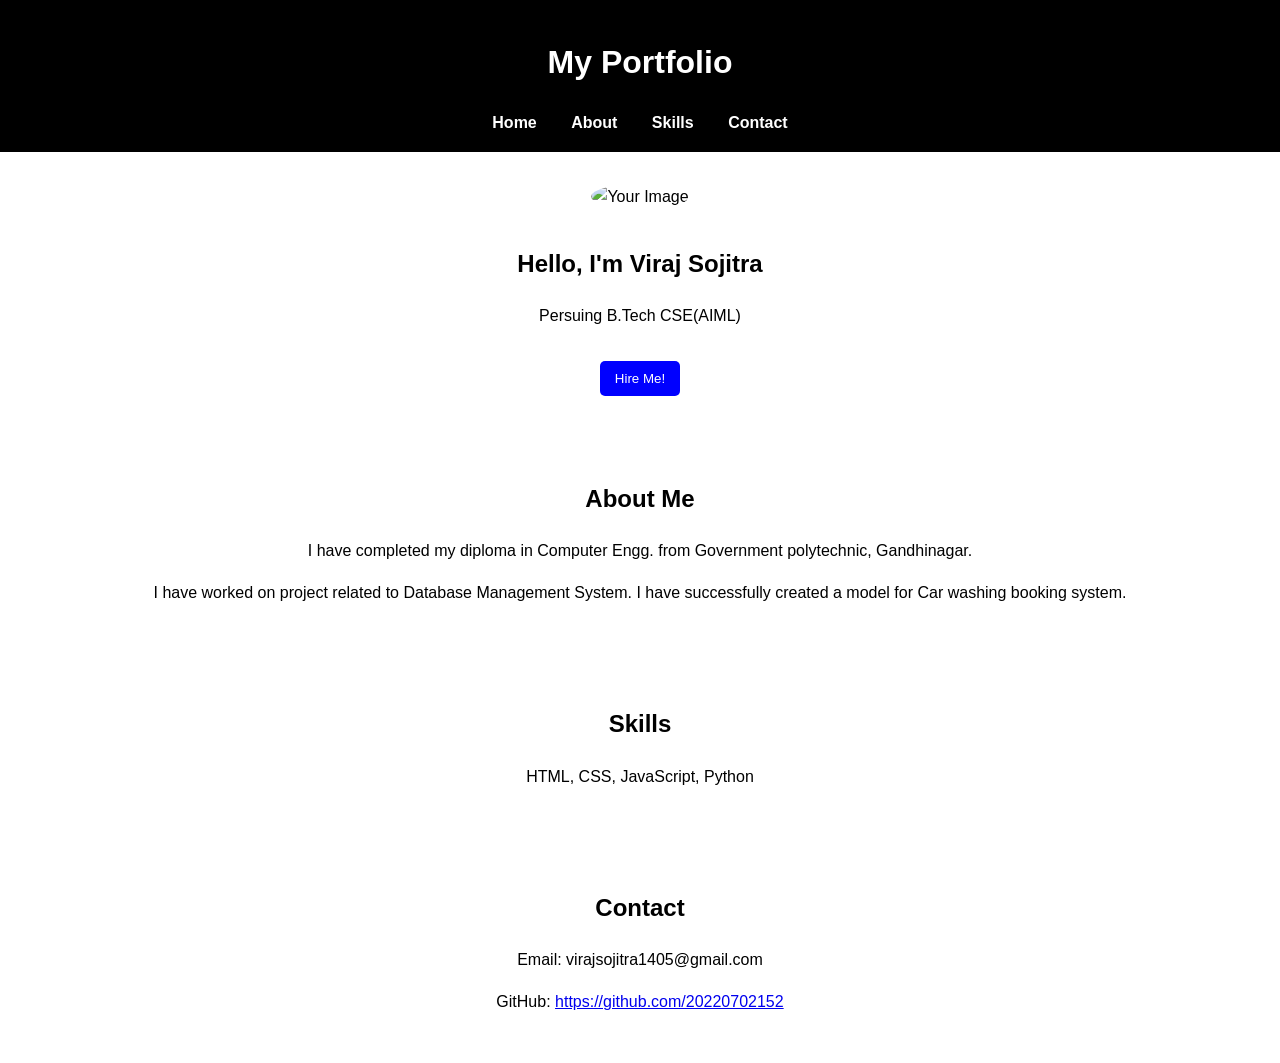
==== index.html @ 47a43fc9 "Update and rename potfolio.html to index.html" ====
<!DOCTYPE html>
<html>
<head>
    <title>My Portfolio</title>
    <link rel="stylesheet" href="style.css">
</head>
<body>
    <header>
        <h1>My Portfolio</h1>
        <nav>
            <a href="#home">Home</a>
            <a href="#about">About</a>
            <a href="#skills">Skills</a>
            <a href="#contact">Contact</a>
        </nav>
    </header>

    <section id="home">
        <img src="C://Users/Viraj/Downloads/WhatsApp-Image-2021-01-12-at-10.29.26-AM.jpg" alt="Your Image" class="profile-image">
        <h2>Hello, I'm Viraj Sojitra</h2>
        <p>Persuing B.Tech CSE(AIML)</p>
        <button class="hire-me">Hire Me!</button>
    </section>

    <section id="about">
        <h2>About Me</h2>
        <p>I have completed my diploma in Computer Engg. from Government polytechnic, Gandhinagar.</p>
        <p>I have worked on project related to Database Management System. I have successfully created a model
            for Car washing booking system.
        </p>
    </section>

    <section id="skills">
        <h2>Skills</h2>
        <p>HTML, CSS, JavaScript, Python</p>
    </section>

    <section id="contact">
        <h2>Contact</h2>
        <p>Email: virajsojitra1405@gmail.com</p>
        <p>GitHub: <a href="https://github.com/20220702152" target="_blank">https://github.com/20220702152</a></p>
    </section>
</body>
</html>
---- style.css ----
/* General Styles */
body {
    font-family: Arial, sans-serif;
    margin: 0;
    padding: 0;
    line-height: 1.6;
}

header {
    background: black;
    color: white;
    padding: 1rem;
    text-align: center;
}

header nav a {
    margin: 0 15px;
    color: white;
    text-decoration: none;
    font-weight: bold;
}

section {
    padding: 2rem;
    text-align: center;
}

.profile-image {
    width: 100px;
    height: 100px;
    border-radius: 50%;
    margin-bottom: 1rem;
}

.hire-me {
    background: blue;
    color: white;
    padding: 10px 15px;
    border: none;
    border-radius: 5px;
    cursor: pointer;
    margin-top: 1rem;
}

.hire-me:hover {
    background: darkblue;
}
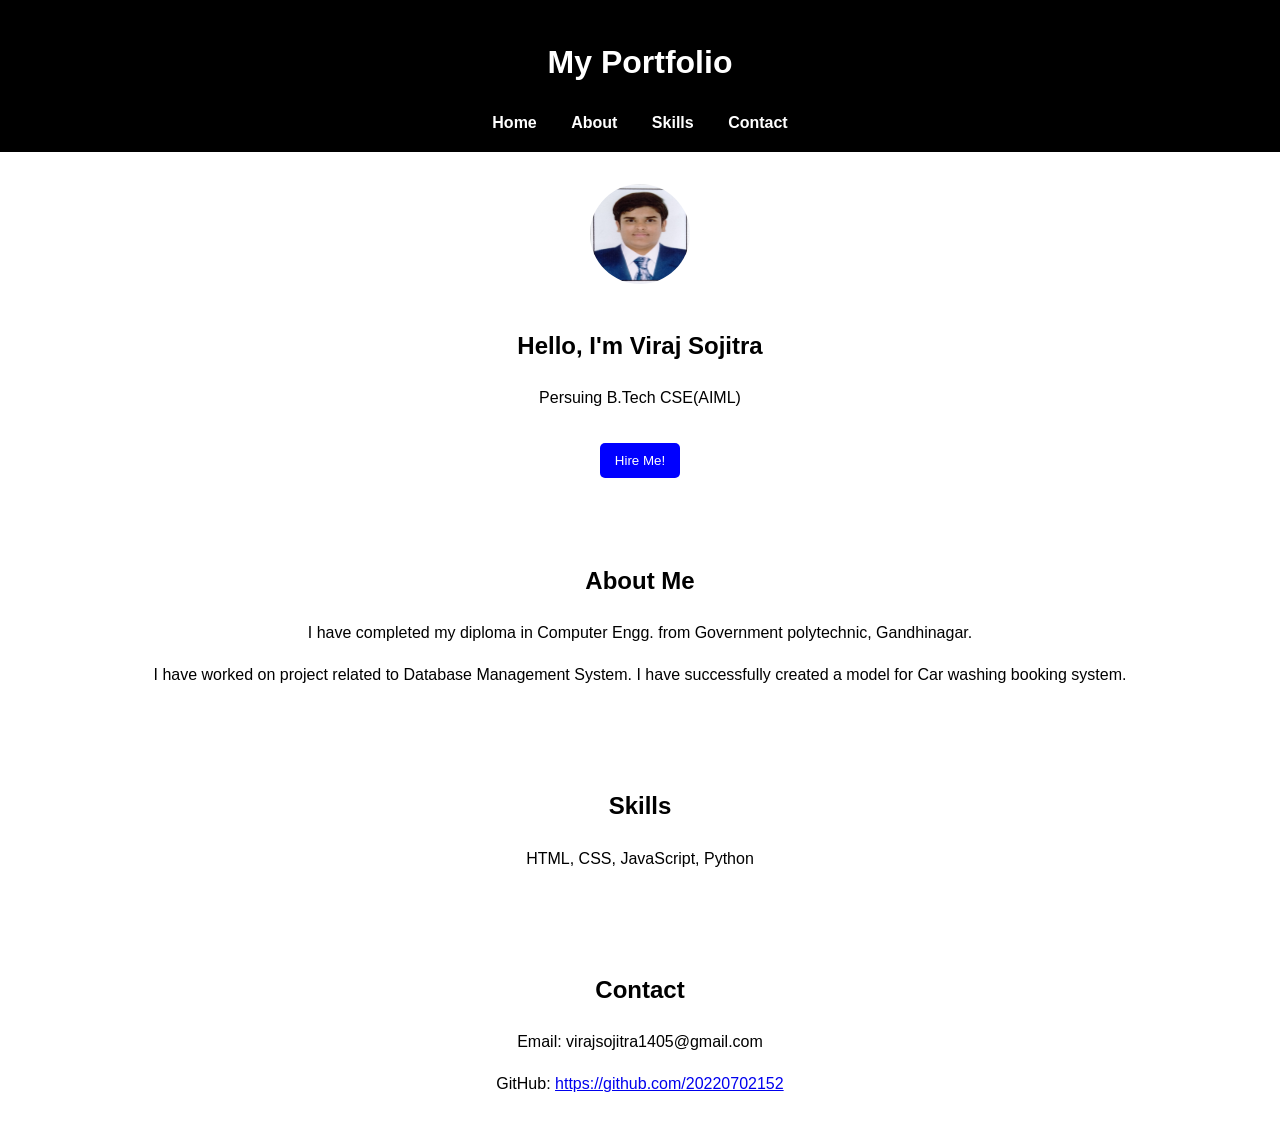
==== commit 623cf7a2: "Update index.html" ====
--- a/index.html
+++ b/index.html
@@ -16,7 +16,7 @@
     </header>
 
     <section id="home">
-        <img src="C://Users/Viraj/Downloads/WhatsApp-Image-2021-01-12-at-10.29.26-AM.jpg" alt="Your Image" class="profile-image">
+        <img src="WhatsApp-Image-2021-01-12-at-10.29.26-AM.jpg" alt="Your Image" class="profile-image">
         <h2>Hello, I'm Viraj Sojitra</h2>
         <p>Persuing B.Tech CSE(AIML)</p>
         <button class="hire-me">Hire Me!</button>
--- a/style.css
+++ b/style.css
@@ -1,4 +1,3 @@
-/* General Styles */
 body {
     font-family: Arial, sans-serif;
     margin: 0;
